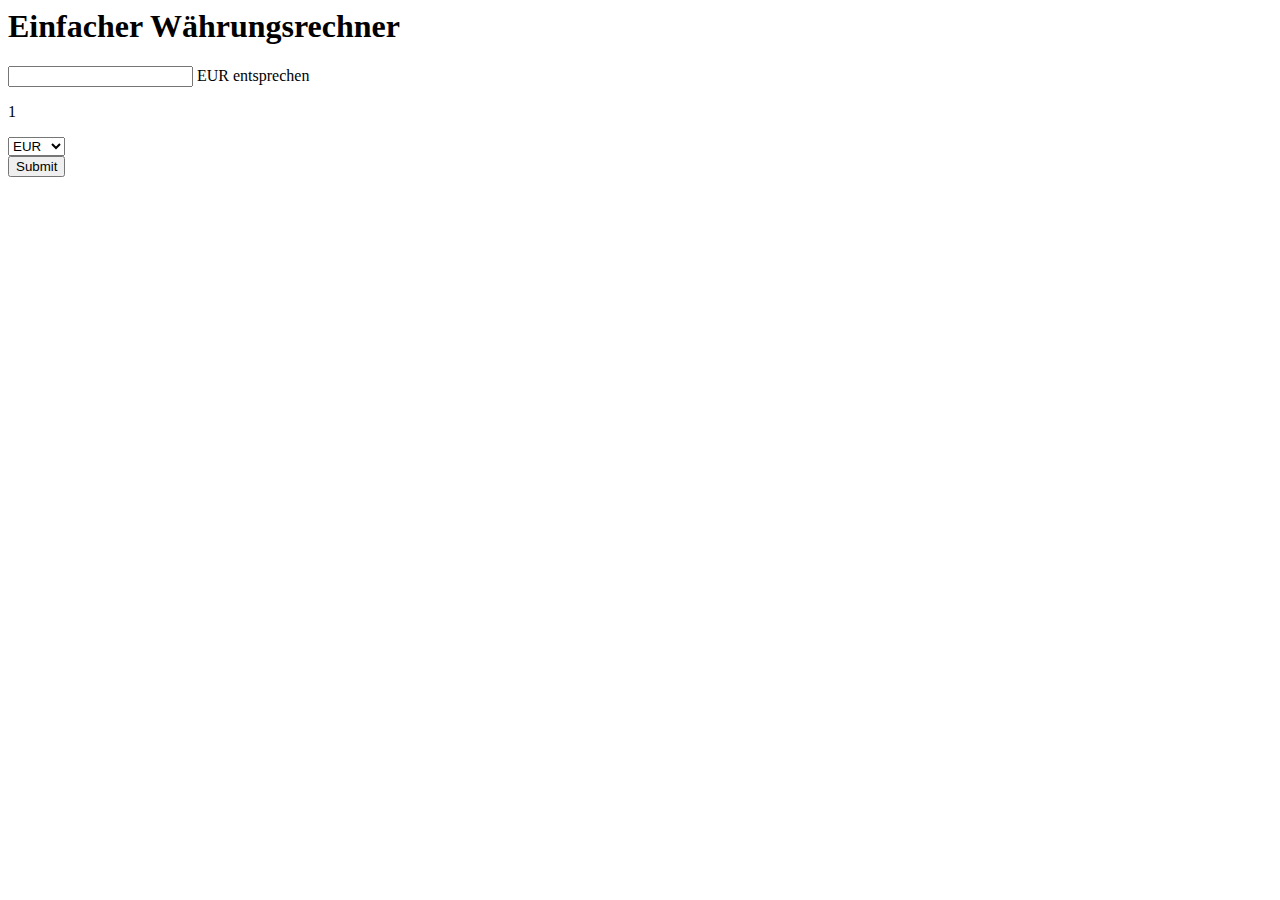
==== src/main/resources/public/index.html @ 867fc976 "Starting Aufgabe 2 PIS ss19 Einfacher Währungrechner" ====
<html>

<head>
    <meta http-equiv="content-type" content="text/html; charset=utf-8">
</head>

<h1>Einfacher Währungsrechner</h1>

    <input name="inputValue">
    EUR entsprechen
    <p id="otherCurrency"> 1 </p>
    <select name="currency">
        <option value="euro">EUR</option>
        <option value="dollar">DOLL</option>
    </select>
    <br>
    <button onclick="bla('input')">Submit</button>
</html>

<script type="text/javascript">
  var http = new XMLHttpRequest();

  function bla(field) {
      http.open('GET', field);
      http.send();
  }
</script>
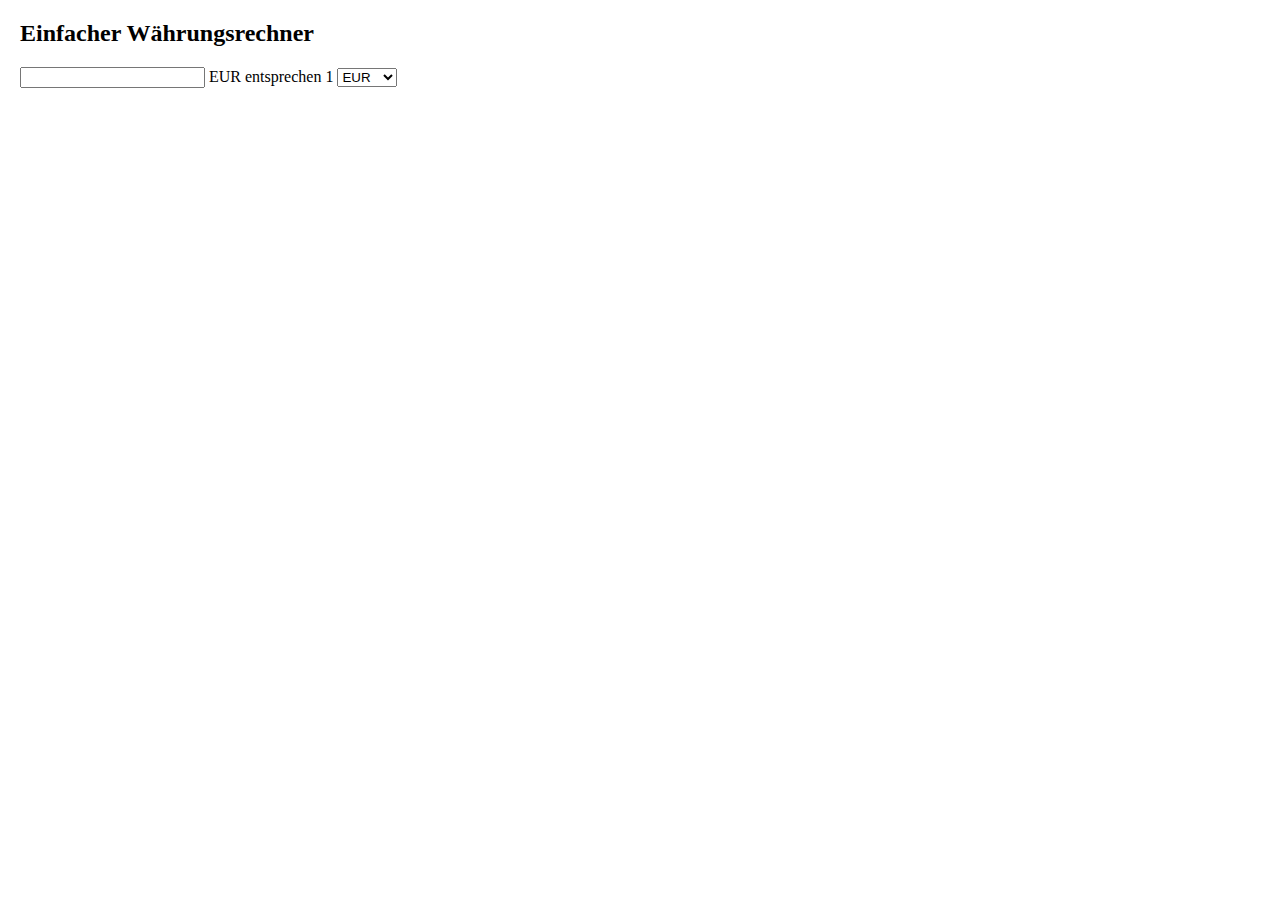
==== commit b5146279: "Endgültige Fassung" ====
--- a/src/main/resources/public/index.html
+++ b/src/main/resources/public/index.html
@@ -1,28 +1,65 @@
 <html>
 
 <head>
-    <meta http-equiv="content-type" content="text/html; charset=utf-8">
+    <meta content="text/html; charset=utf-8" http-equiv="content-type">
+
+    <!-- Bootstrap CSS -->
+    <!--<link rel="stylesheet" href="https://stackpath.bootstrapcdn.com/bootstrap/4.3.1/css/bootstrap.min.css"
+          integrity="sha384-ggOyR0iXCbMQv3Xipma34MD+dH/1fQ784/j6cY/iJTQUOhcWr7x9JvoRxT2MZw1T" crossorigin="anonymous">-->
 </head>
-
-<h1>Einfacher Währungsrechner</h1>
-
-    <input name="inputValue">
+<body onload="otherCurr(1)" id="body">
+<h2>Einfacher Währungsrechner</h2>
+<form>
+    <div class="form-row">
+<!--        <div class="col">-->
+    <input class="" type="text" id="inputValue" onkeyup="otherCurr()">
+<!--        </div>-->
+<!--        <div class="col">-->
     EUR entsprechen
-    <p id="otherCurrency"> 1 </p>
-    <select name="currency">
+    <span id="otherCurrency"> 1 </span>
+<!--        </div>-->
+<!--        <div class="col">-->
+    <select class="" id="currency" name="currency" onchange="otherCurr()">
         <option value="euro">EUR</option>
         <option value="dollar">DOLL</option>
+        <option value="yuan">YUAN</option>
+        <option value="bitcoin">BITC</option>
     </select>
-    <br>
-    <button onclick="bla('input')">Submit</button>
+<!--        </div>-->
+    </div>
+</form>
+
+</body>
 </html>
+
+<style>
+body {
+    margin: 20px;
+}
+
+h2 {
+    font-family: verdana;
+}
+</style>
 
 <script type="text/javascript">
   var http = new XMLHttpRequest();
 
-  function bla(field) {
-      http.open('GET', field);
-      http.send();
+  function sendRequestGET(path = '', query = '') {
+    console.log('path and query: ' + path + query);
+    http.open('GET', path + '?' + query);
+    http.send();
+  }
+
+  http.onreadystatechange = function() {
+    if (this.readyState == 4 && this.status == 200) {
+      document.getElementById('otherCurrency').innerHTML = this.responseText;
+    }
+  }
+
+  function otherCurr() {
+      let value = document.getElementById('inputValue').value;
+      let currency = document.getElementById('currency').value;
+      sendRequestGET('submit', 'val=' + value + '&curr=' + currency);
   }
 </script>
-
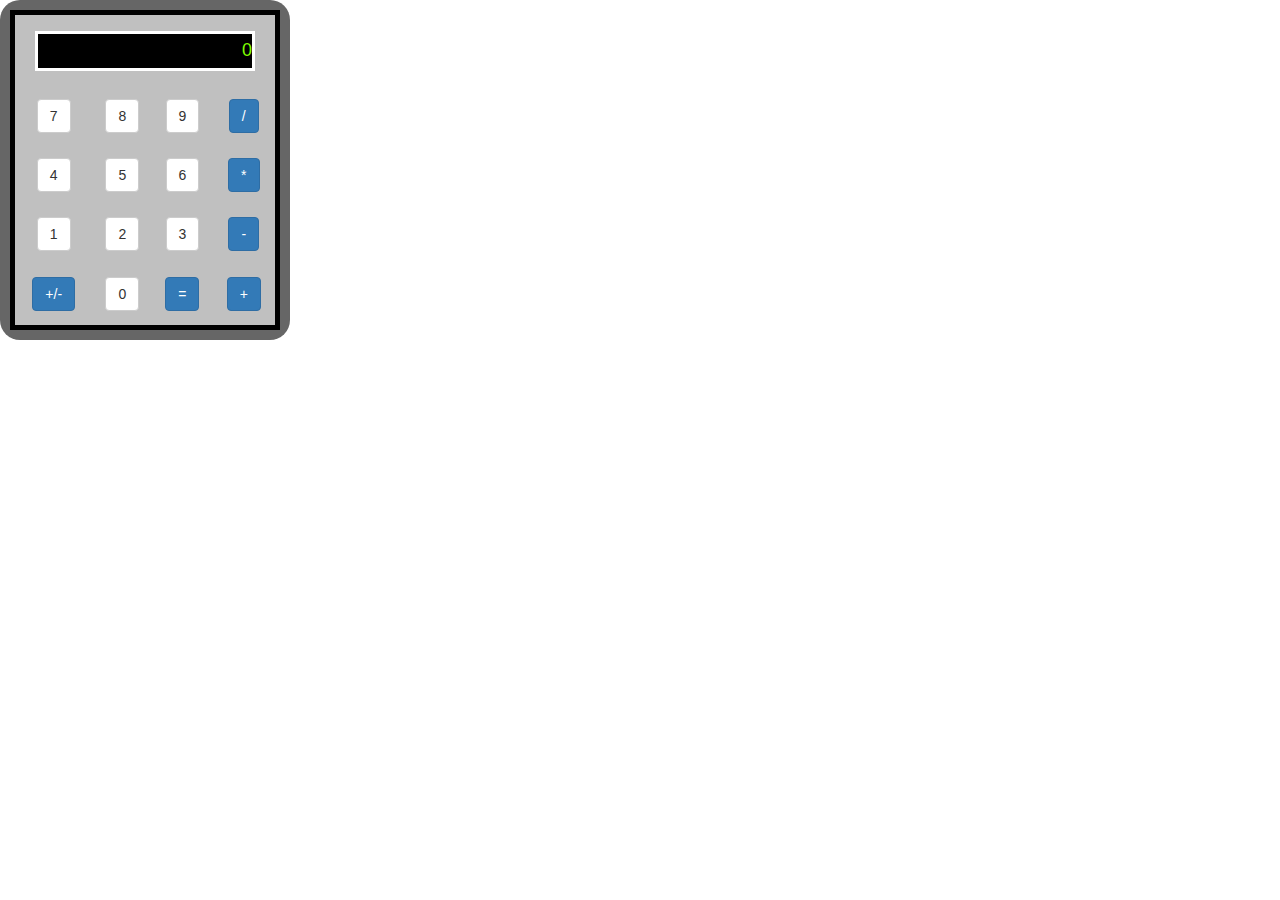
==== commit f374e636: "Alles überflüssige raus, Dateien aus Aufg. 1 integriert Zahleneingabe funktioniert, aber nur 1 Ziffe" ====
--- a/src/main/resources/public/index.html
+++ b/src/main/resources/public/index.html
@@ -2,64 +2,45 @@
 
 <head>
     <meta content="text/html; charset=utf-8" http-equiv="content-type">
+    <link rel="stylesheet" href="styling.css">
+    <link rel="stylesheet" href="https://maxcdn.bootstrapcdn.com/bootstrap/3.3.7/css/bootstrap.min.css" integrity="sha384-BVYiiSIFeK1dGmJRAkycuHAHRg32OmUcww7on3RYdg4Va+PmSTsz/K68vbdEjh4u" crossorigin="anonymous"/>
+</head>
+<body id="body">
 
-    <!-- Bootstrap CSS -->
-    <!--<link rel="stylesheet" href="https://stackpath.bootstrapcdn.com/bootstrap/4.3.1/css/bootstrap.min.css"
-          integrity="sha384-ggOyR0iXCbMQv3Xipma34MD+dH/1fQ784/j6cY/iJTQUOhcWr7x9JvoRxT2MZw1T" crossorigin="anonymous">-->
-</head>
-<body onload="otherCurr(1)" id="body">
-<h2>Einfacher Währungsrechner</h2>
-<form>
-    <div class="form-row">
-<!--        <div class="col">-->
-    <input class="" type="text" id="inputValue" onkeyup="otherCurr()">
-<!--        </div>-->
-<!--        <div class="col">-->
-    EUR entsprechen
-    <span id="otherCurrency"> 1 </span>
-<!--        </div>-->
-<!--        <div class="col">-->
-    <select class="" id="currency" name="currency" onchange="otherCurr()">
-        <option value="euro">EUR</option>
-        <option value="dollar">DOLL</option>
-        <option value="yuan">YUAN</option>
-        <option value="bitcoin">BITC</option>
-    </select>
-<!--        </div>-->
-    </div>
-</form>
+<table class="calculator">
+    <tr>
+        <td colspan="5"><input id="display" name="display" value="0" size="28" maxlength="25"></td>
+    </tr>
+    <tr>
+        <td><input type="button" class="btn btn-default" name="btnNum" onclick="sendNumber(7)" value="7"></td>
+        <td><input type="button" class="btn btn-default" name="btnNum" onclick="sendNumber(8)" value="8"></td>
+        <td><input type="button" class="btn btn-default" name="btnNum" onclick="sendNumber(9)" value="9"></td>
+        <td><input type="button" class="btn btn-default btn-primary" name="btnMath" value="/"></td>
+    <tr>
+        <td><input type="button" class="btn btn-default" name="btnNum" onclick="sendNumber(4)" value="4"></td>
+        <td><input type="button" class="btn btn-default" name="btnNum" onclick="sendNumber(5)" value="5"></td>
+        <td><input type="button" class="btn btn-default" name="btnNum" onclick="sendNumber(6)" value="6"></td>
+        <td><input type="button" class="btn btn-default btn-primary" name="btnMath" value="*"></td>
+    </tr>
+    <tr>
+        <td><input type="button" class="btn btn-default" name="btnNum" onclick="sendNumber(1)" value="1"></td>
+        <td><input type="button" class="btn btn-default" name="btnNum" onclick="sendNumber(2)" value="2"></td>
+        <td><input type="button" class="btn btn-default" name="btnNum" onclick="sendNumber(3)" value="3"></td>
+        <td><input type="button" class="btn btn-default btn-primary" name="btnMath" value="-"></td>
+    </tr>
+    <tr>
+        <td><input type="button" class="btn btn-default btn-primary" name="btnMath" value="+/-"></td>
+        <td><input type="button" class="btn btn-default" name="btnNum" onclick="sendNumber(0)" value="0"></td>
+        <td><input type="button" class="btn btn-default btn-primary" name="btnMath" value="="></td>
+        <td><input type="button" class="btn btn-default btn-primary" name="btnMath" value="+"></td>
+    </tr>
+</table>
 
 </body>
 </html>
 
 <style>
-body {
-    margin: 20px;
-}
 
-h2 {
-    font-family: verdana;
-}
 </style>
 
-<script type="text/javascript">
-  var http = new XMLHttpRequest();
-
-  function sendRequestGET(path = '', query = '') {
-    console.log('path and query: ' + path + query);
-    http.open('GET', path + '?' + query);
-    http.send();
-  }
-
-  http.onreadystatechange = function() {
-    if (this.readyState == 4 && this.status == 200) {
-      document.getElementById('otherCurrency').innerHTML = this.responseText;
-    }
-  }
-
-  function otherCurr() {
-      let value = document.getElementById('inputValue').value;
-      let currency = document.getElementById('currency').value;
-      sendRequestGET('submit', 'val=' + value + '&curr=' + currency);
-  }
-</script>
+<script type="text/javascript" src="something.js"></script>--- a/src/main/resources/public/styling.css
+++ b/src/main/resources/public/styling.css
@@ -0,0 +1,66 @@
+* {
+      padding: 0;
+      margin: 5px;
+      text-align: center;
+    }
+    body {
+      background-color:blue;
+    }
+    .calculator {
+      width: 270px;
+      height: 320px;
+      background-color: #c0c0c0;
+      box-shadow: 0px 0px 0px 10px #666;
+      border: 5px solid black;
+      border-radius: 10px;
+    }
+    #display {
+      width: 220px;
+      height: 40px;
+      text-align: right;
+      background-color: black;
+      border: 3px solid white;
+      font-size: 18px;
+      left: 2px;
+      top: 2px;
+      color: #7fff00;
+    }
+    .btnTop{
+      color: white;
+      background-color: #6f6f6f;
+      font-size: 14px;
+      margin: auto;
+      width: 50px;
+      height: 25px;
+    }
+    .btnNum {
+      color: white;
+      background-color: black;
+      font-size: 14px;
+      margin: auto;
+      width: 50px;
+      height: 25px;
+    }
+    .btnMath {
+      color: white;
+      background-color: #ff4561;
+      font-size: 14px;
+      margin: auto;
+      width: 50px;
+      height: 25px;
+    }
+    .btnOpps {
+      color: white;
+      background-color: #ff9933;
+      font-size: 14px;
+      margin: auto;
+      width: 50px;
+      height: 25px;
+    }
+    .btnNum:hover{
+      background-color: #424242;
+    }
+    .btnNum:active{
+      font-weight: bold;
+      font-size: 15px;
+    }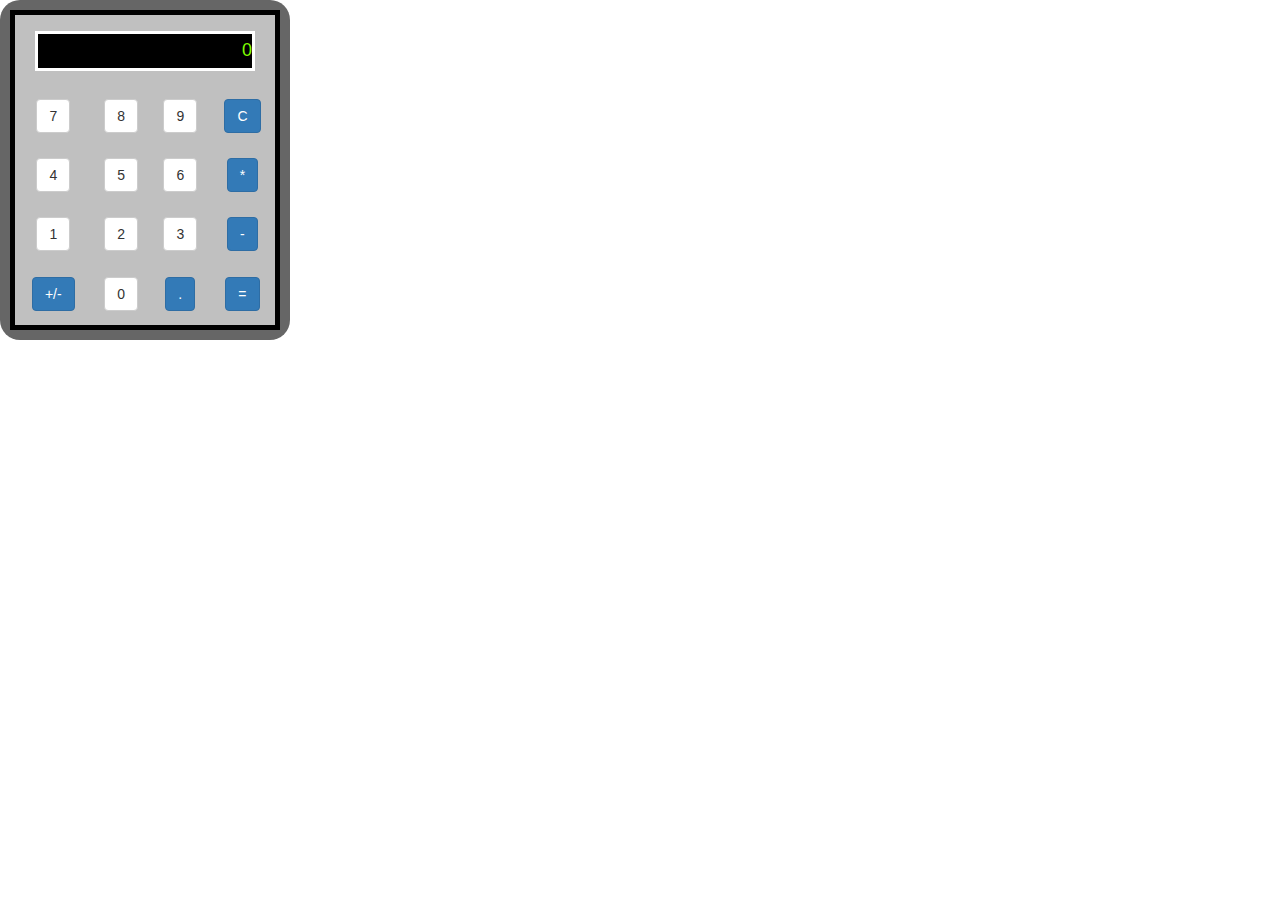
==== commit 3e326ddc: "GUI-Eingabe funktioniert inkl. Clear-Taste (noch keine Clear All!) und Komma-Taste" ====
--- a/src/main/resources/public/index.html
+++ b/src/main/resources/public/index.html
@@ -15,7 +15,7 @@
         <td><input type="button" class="btn btn-default" name="btnNum" onclick="sendNumber(7)" value="7"></td>
         <td><input type="button" class="btn btn-default" name="btnNum" onclick="sendNumber(8)" value="8"></td>
         <td><input type="button" class="btn btn-default" name="btnNum" onclick="sendNumber(9)" value="9"></td>
-        <td><input type="button" class="btn btn-default btn-primary" name="btnMath" value="/"></td>
+        <td><input type="button" class="btn btn-default btn-primary" name="btnMath" onclick="sendRequestGET('undo')" value="C"></td>
     <tr>
         <td><input type="button" class="btn btn-default" name="btnNum" onclick="sendNumber(4)" value="4"></td>
         <td><input type="button" class="btn btn-default" name="btnNum" onclick="sendNumber(5)" value="5"></td>
@@ -31,8 +31,8 @@
     <tr>
         <td><input type="button" class="btn btn-default btn-primary" name="btnMath" value="+/-"></td>
         <td><input type="button" class="btn btn-default" name="btnNum" onclick="sendNumber(0)" value="0"></td>
-        <td><input type="button" class="btn btn-default btn-primary" name="btnMath" value="="></td>
-        <td><input type="button" class="btn btn-default btn-primary" name="btnMath" value="+"></td>
+        <td><input type="button" class="btn btn-default btn-primary" name="btnMath" onclick="sendNumber('.')" value="."></td>
+        <td><input type="button" class="btn btn-default btn-primary" name="btnMath" onclick="sendNumber('=')" value="="></td>
     </tr>
 </table>
 
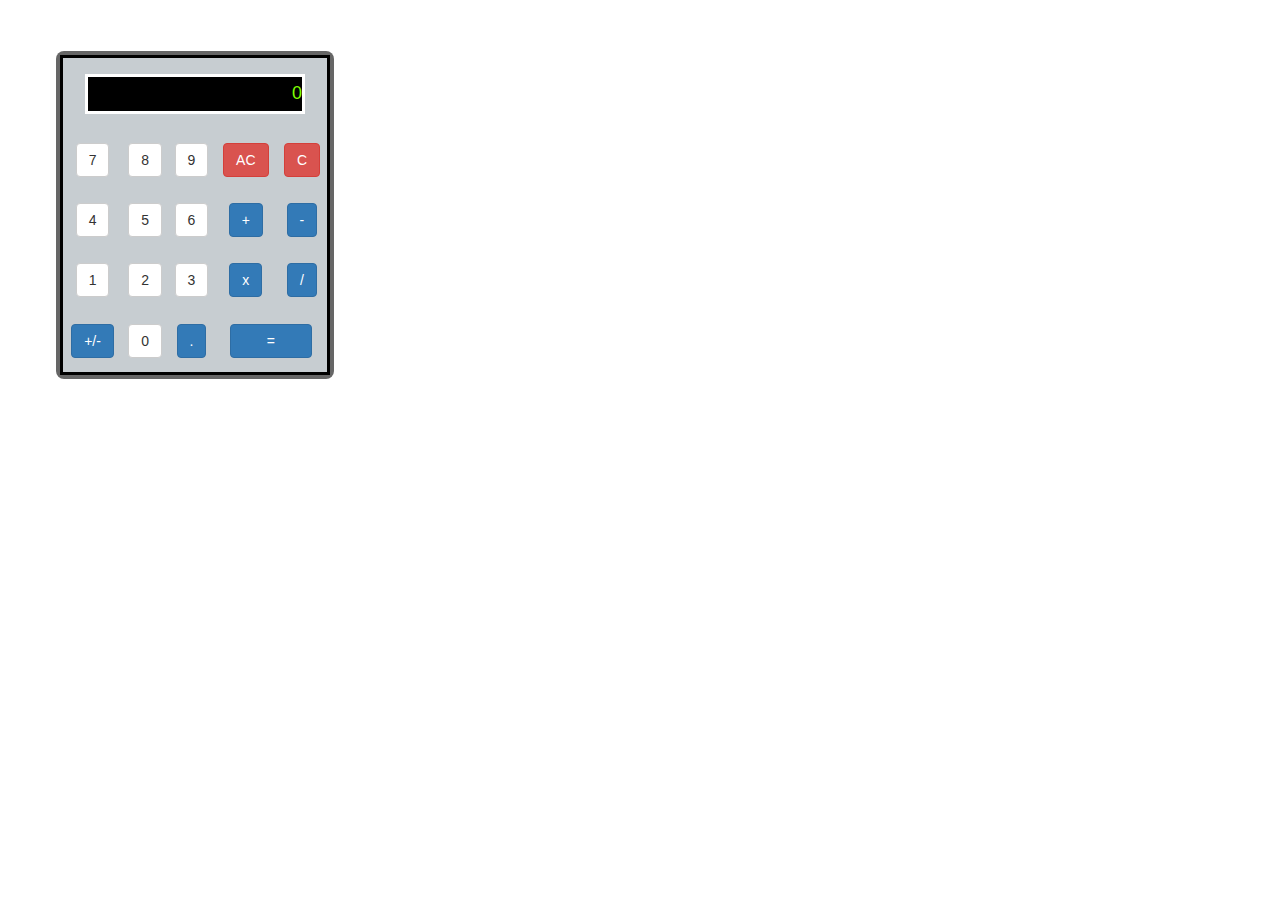
==== commit 3049b84b: "dies und das GUI verschönert, clear hinzugefügt usw" ====
--- a/src/main/resources/public/index.html
+++ b/src/main/resources/public/index.html
@@ -6,7 +6,7 @@
     <link rel="stylesheet" href="https://maxcdn.bootstrapcdn.com/bootstrap/3.3.7/css/bootstrap.min.css" integrity="sha384-BVYiiSIFeK1dGmJRAkycuHAHRg32OmUcww7on3RYdg4Va+PmSTsz/K68vbdEjh4u" crossorigin="anonymous"/>
 </head>
 <body id="body">
-
+<div id="calcBody">
 <table class="calculator">
     <tr>
         <td colspan="5"><input id="display" name="display" value="0" size="28" maxlength="25"></td>
@@ -15,27 +15,30 @@
         <td><input type="button" class="btn btn-default" name="btnNum" onclick="sendNumber(7)" value="7"></td>
         <td><input type="button" class="btn btn-default" name="btnNum" onclick="sendNumber(8)" value="8"></td>
         <td><input type="button" class="btn btn-default" name="btnNum" onclick="sendNumber(9)" value="9"></td>
-        <td><input type="button" class="btn btn-default btn-primary" name="btnMath" onclick="sendRequestGET('undo')" value="C"></td>
+        <td><input type="button" class="btn btn-default btn-danger" name="btnMath" onclick="sendRequestGET('clear')" value="AC"></td>
+        <td><input type="button" class="btn btn-default btn-danger" name="btnMath" onclick="sendRequestGET('undo')" value="C"></td>
     <tr>
         <td><input type="button" class="btn btn-default" name="btnNum" onclick="sendNumber(4)" value="4"></td>
         <td><input type="button" class="btn btn-default" name="btnNum" onclick="sendNumber(5)" value="5"></td>
         <td><input type="button" class="btn btn-default" name="btnNum" onclick="sendNumber(6)" value="6"></td>
-        <td><input type="button" class="btn btn-default btn-primary" name="btnMath" value="*"></td>
+        <td><input type="button" class="btn btn-default btn-primary" name="btnMath" value="+"></td>
+        <td><input type="button" class="btn btn-default btn-primary" name="btnMath" value="-"></td>
     </tr>
     <tr>
         <td><input type="button" class="btn btn-default" name="btnNum" onclick="sendNumber(1)" value="1"></td>
         <td><input type="button" class="btn btn-default" name="btnNum" onclick="sendNumber(2)" value="2"></td>
         <td><input type="button" class="btn btn-default" name="btnNum" onclick="sendNumber(3)" value="3"></td>
-        <td><input type="button" class="btn btn-default btn-primary" name="btnMath" value="-"></td>
+        <td><input type="button" class="btn btn-default btn-primary" name="btnMath" value="x"></td>
+        <td><input type="button" class="btn btn-default btn-primary" name="btnMath" value="/"></td>
     </tr>
     <tr>
         <td><input type="button" class="btn btn-default btn-primary" name="btnMath" value="+/-"></td>
         <td><input type="button" class="btn btn-default" name="btnNum" onclick="sendNumber(0)" value="0"></td>
         <td><input type="button" class="btn btn-default btn-primary" name="btnMath" onclick="sendNumber('.')" value="."></td>
-        <td><input type="button" class="btn btn-default btn-primary" name="btnMath" onclick="sendNumber('=')" value="="></td>
+        <td id="resultSign" colspan="2"><input type="button" class="btn btn-default btn-primary btn-block" name="btnMath" value="="></td>
     </tr>
 </table>
-
+</div>
 </body>
 </html>
 
--- a/src/main/resources/public/styling.css
+++ b/src/main/resources/public/styling.css
@@ -3,16 +3,17 @@
       margin: 5px;
       text-align: center;
     }
-    body {
-      background-color:blue;
-    }
     .calculator {
       width: 270px;
       height: 320px;
-      background-color: #c0c0c0;
-      box-shadow: 0px 0px 0px 10px #666;
-      border: 5px solid black;
-      border-radius: 10px;
+      background-color: #c7cdd1;
+      box-shadow: 0px 0px 0px 4px #666;
+      border: 3px solid black;
+      border-radius: 4px;
+      margin: 50px;
+    }
+    .tr {
+      margin: 30px;
     }
     #display {
       width: 220px;
@@ -25,42 +26,6 @@
       top: 2px;
       color: #7fff00;
     }
-    .btnTop{
-      color: white;
-      background-color: #6f6f6f;
-      font-size: 14px;
-      margin: auto;
-      width: 50px;
-      height: 25px;
-    }
-    .btnNum {
-      color: white;
-      background-color: black;
-      font-size: 14px;
-      margin: auto;
-      width: 50px;
-      height: 25px;
-    }
-    .btnMath {
-      color: white;
-      background-color: #ff4561;
-      font-size: 14px;
-      margin: auto;
-      width: 50px;
-      height: 25px;
-    }
-    .btnOpps {
-      color: white;
-      background-color: #ff9933;
-      font-size: 14px;
-      margin: auto;
-      width: 50px;
-      height: 25px;
-    }
-    .btnNum:hover{
-      background-color: #424242;
-    }
-    .btnNum:active{
-      font-weight: bold;
-      font-size: 15px;
+    #resultSign {
+      padding: 0px 15px 0px 15px;
     }